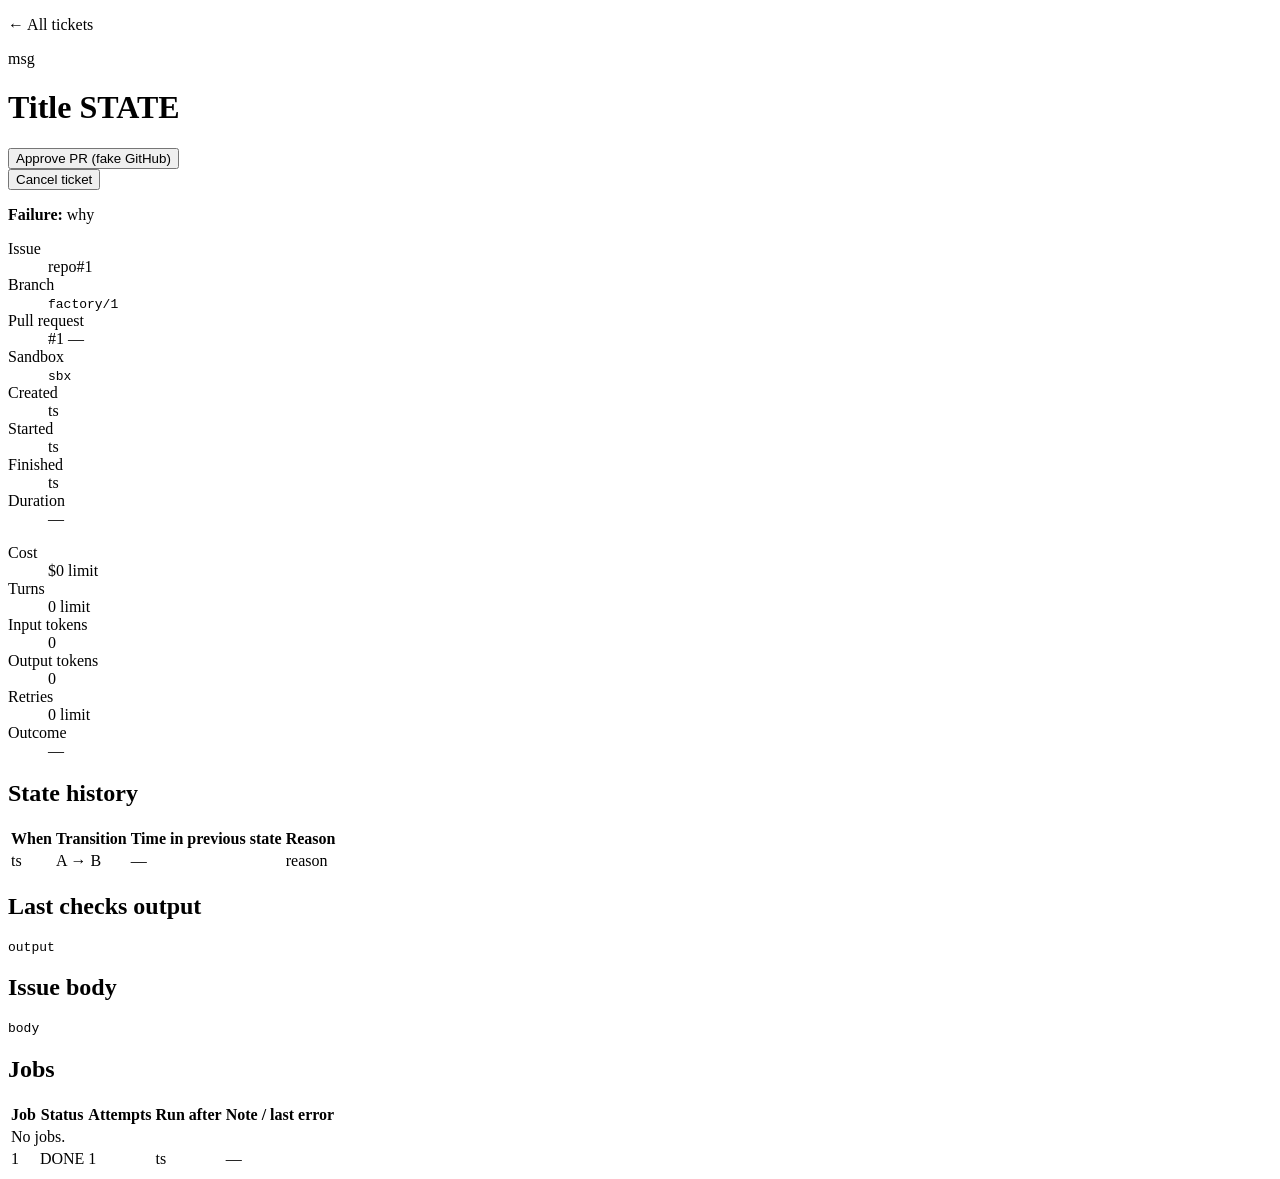
==== software-factory/src/main/resources/templates/ticket.html @ e6fd886d "Dashboard: ticket list, ticket detail with state history, stats Thymeleaf pages at /tickets (filtera" ====
<!DOCTYPE html>
<html xmlns:th="http://www.thymeleaf.org">
<head th:replace="~{layout :: head('Ticket ' + ${t.id})}"></head>
<body>
<header th:replace="~{layout :: nav('tickets')}"></header>
<main>
  <p><a th:href="@{/tickets}">← All tickets</a></p>
  <div class="flash" th:if="${message}" th:text="${message}">msg</div>
  <h1><span th:text="'#' + ${t.id} + ' · ' + ${t.title}">Title</span>
    <span class="badge" th:classappend="${t.state}" th:text="${t.state}">STATE</span></h1>

  <div class="actions" th:unless="${t.state.terminal}">
    <form th:if="${t.state.name() == 'AWAITING_APPROVAL'}" method="post" th:action="@{/tickets/{id}/approve(id=${t.id})}">
      <button class="primary" type="submit">Approve PR (fake GitHub)</button>
    </form>
    <form method="post" th:action="@{/tickets/{id}/cancel(id=${t.id})}">
      <button type="submit">Cancel ticket</button>
    </form>
  </div>

  <p class="err" th:if="${t.failureReason}"><strong>Failure:</strong> <span th:text="${t.failureReason}">why</span></p>

  <div class="grid2">
    <div class="card">
      <dl class="kv">
        <dt>Issue</dt><dd th:text="${t.repo + '#' + t.issueNumber}">repo#1</dd>
        <dt>Branch</dt><dd><code th:text="${t.branchName ?: '—'}">factory/1</code></dd>
        <dt>Pull request</dt>
        <dd><a th:if="${t.prUrl}" th:href="${t.prUrl}" th:text="'#' + ${t.prNumber}">#1</a>
          <span th:unless="${t.prUrl}">—</span></dd>
        <dt>Sandbox</dt><dd><code th:text="${t.sandboxId ?: '—'}">sbx</code></dd>
        <dt>Created</dt><dd th:text="${@fmt.ts(t.createdAt)}">ts</dd>
        <dt>Started</dt><dd th:text="${@fmt.ts(t.startedAt)}">ts</dd>
        <dt>Finished</dt><dd th:text="${@fmt.ts(t.finishedAt)}">ts</dd>
        <dt>Duration</dt><dd th:text="${@fmt.duration(t.elapsed(now))}">—</dd>
      </dl>
    </div>
    <div class="card">
      <dl class="kv">
        <dt>Cost</dt><dd><span th:text="${@fmt.usdPrecise(t.costUsd)}">$0</span>
          <span class="muted" th:text="'of ' + ${@fmt.usd(props.guardrails.maxCostUsd)} + ' limit'">limit</span></dd>
        <dt>Turns</dt><dd><span th:text="${t.turns}">0</span>
          <span class="muted" th:text="'of ' + ${props.guardrails.maxTurns} + ' limit'">limit</span></dd>
        <dt>Input tokens</dt><dd th:text="${#numbers.formatInteger(t.tokensInput, 1, 'COMMA')}">0</dd>
        <dt>Output tokens</dt><dd th:text="${#numbers.formatInteger(t.tokensOutput, 1, 'COMMA')}">0</dd>
        <dt>Retries</dt><dd><span th:text="${t.retries}">0</span>
          <span class="muted" th:text="'of ' + ${props.guardrails.maxRetries} + ' allowed'">limit</span></dd>
        <dt>Outcome</dt><dd th:text="${t.state.terminal} ? ${t.state} : 'in progress'">—</dd>
      </dl>
    </div>
  </div>

  <h2>State history</h2>
  <div class="card">
    <table class="timeline">
      <thead><tr><th>When</th><th>Transition</th><th class="num">Time in previous state</th><th>Reason</th></tr></thead>
      <tbody>
      <tr th:each="h, it : ${history}">
        <td th:text="${@fmt.ts(h.createdAt)}">ts</td>
        <td><span th:if="${h.fromState}"><span class="badge" th:classappend="${h.fromState}" th:text="${h.fromState}">A</span> →</span>
          <span class="badge" th:classappend="${h.toState}" th:text="${h.toState}">B</span></td>
        <td class="num" th:text="${it.first} ? '—' : ${@fmt.between(history[it.index - 1].createdAt, h.createdAt)}">—</td>
        <td class="reason" th:text="${h.reason}">reason</td>
      </tr>
      </tbody>
    </table>
  </div>

  <th:block th:if="${t.lastFeedback}">
    <h2>Last checks output</h2>
    <pre th:text="${t.lastFeedback}">output</pre>
  </th:block>

  <h2>Issue body</h2>
  <pre th:text="${t.body.isEmpty()} ? '(empty)' : ${t.body}">body</pre>

  <h2>Jobs</h2>
  <div class="card">
    <table>
      <thead><tr><th>Job</th><th>Status</th><th class="num">Attempts</th><th>Run after</th><th>Note / last error</th></tr></thead>
      <tbody>
      <tr th:if="${jobs.isEmpty()}"><td colspan="5" class="muted">No jobs.</td></tr>
      <tr th:each="j : ${jobs}">
        <td th:text="${j.id}">1</td><td th:text="${j.status}">DONE</td>
        <td class="num" th:text="${j.attempts}">1</td>
        <td th:text="${@fmt.ts(j.runAfter)}">ts</td>
        <td class="reason" th:text="${j.lastError ?: '—'}">—</td>
      </tr>
      </tbody>
    </table>
  </div>
</main>
</body>
</html>
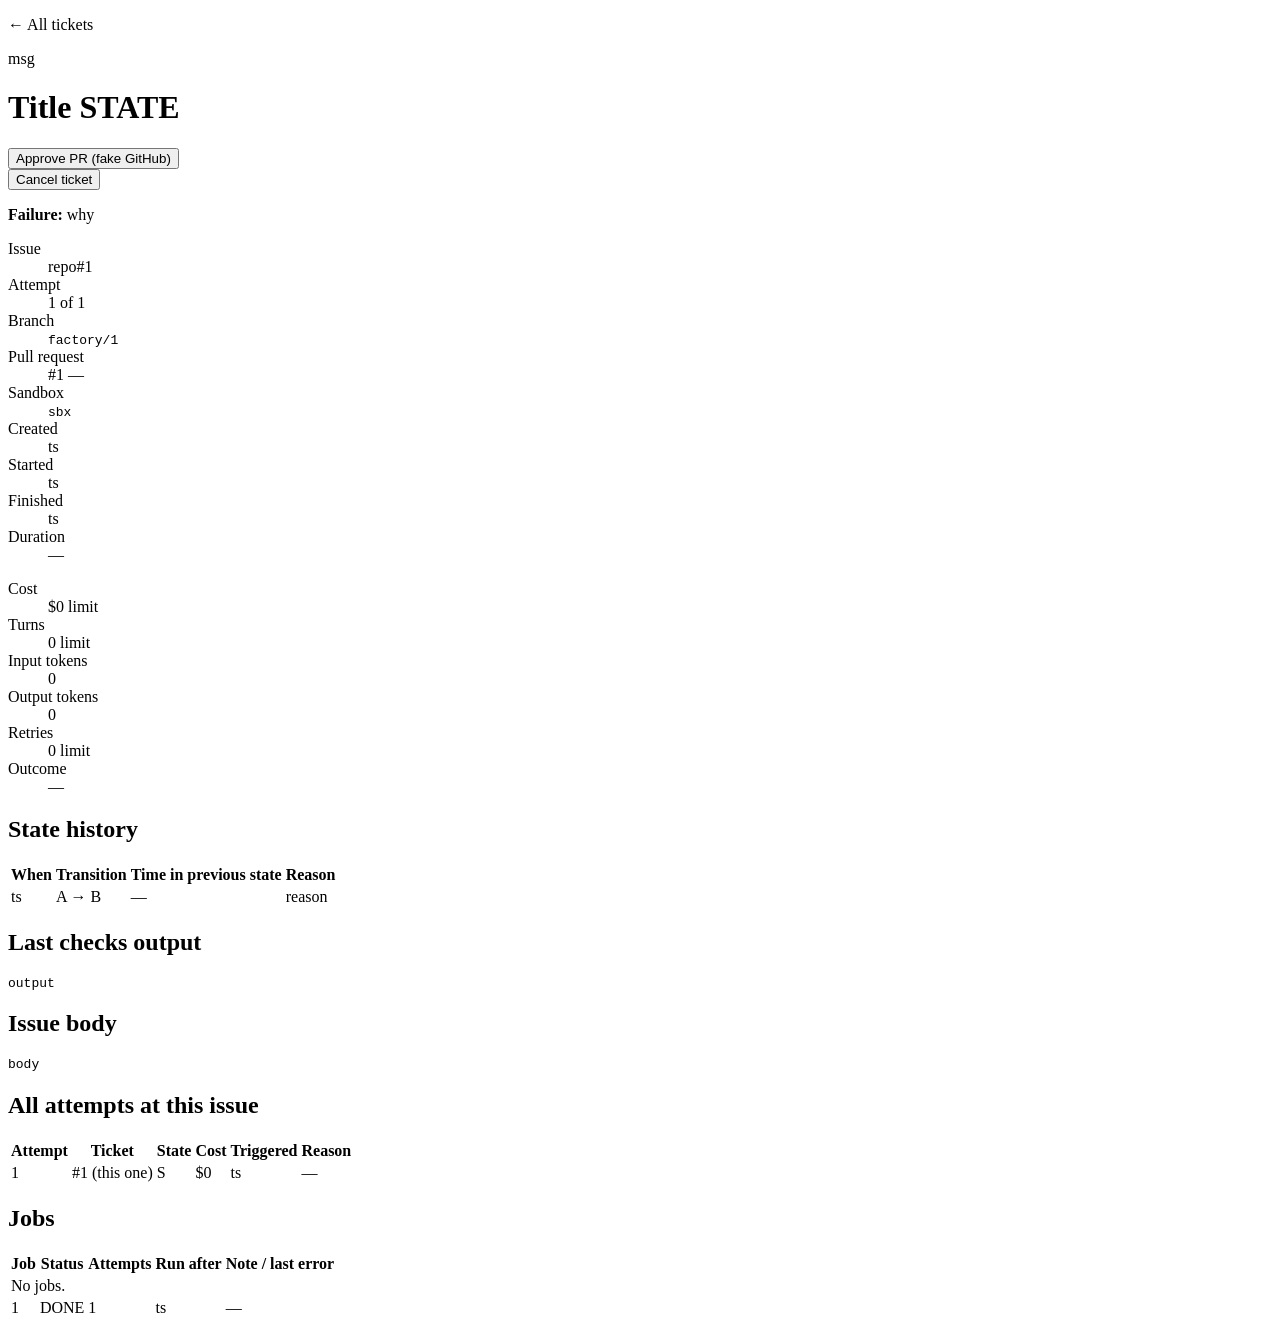
==== commit ac5ce400: "M1: contract tests, attempts per issue, poller reconciliation - Contract suites for GitHubClient, Sa" ====
--- a/software-factory/src/main/resources/templates/ticket.html
+++ b/software-factory/src/main/resources/templates/ticket.html
@@ -10,7 +10,7 @@
     <span class="badge" th:classappend="${t.state}" th:text="${t.state}">STATE</span></h1>
 
   <div class="actions" th:unless="${t.state.terminal}">
-    <form th:if="${t.state.name() == 'AWAITING_APPROVAL'}" method="post" th:action="@{/tickets/{id}/approve(id=${t.id})}">
+    <form th:if="${props.fakeMode() and t.state.name() == 'AWAITING_APPROVAL'}" method="post" th:action="@{/tickets/{id}/approve(id=${t.id})}">
       <button class="primary" type="submit">Approve PR (fake GitHub)</button>
     </form>
     <form method="post" th:action="@{/tickets/{id}/cancel(id=${t.id})}">
@@ -24,6 +24,7 @@
     <div class="card">
       <dl class="kv">
         <dt>Issue</dt><dd th:text="${t.repo + '#' + t.issueNumber}">repo#1</dd>
+        <dt>Attempt</dt><dd th:text="${t.attempt} + ' of ' + ${attempts.size()}">1 of 1</dd>
         <dt>Branch</dt><dd><code th:text="${t.branchName ?: '—'}">factory/1</code></dd>
         <dt>Pull request</dt>
         <dd><a th:if="${t.prUrl}" th:href="${t.prUrl}" th:text="'#' + ${t.prNumber}">#1</a>
@@ -74,6 +75,26 @@
   <h2>Issue body</h2>
   <pre th:text="${t.body.isEmpty()} ? '(empty)' : ${t.body}">body</pre>
 
+  <th:block th:if="${attempts.size() > 1}">
+    <h2>All attempts at this issue</h2>
+    <div class="card">
+      <table>
+        <thead><tr><th>Attempt</th><th>Ticket</th><th>State</th><th class="num">Cost</th><th>Triggered</th><th>Reason</th></tr></thead>
+        <tbody>
+        <tr th:each="a : ${attempts}">
+          <td th:text="${a.attempt}">1</td>
+          <td><a th:href="@{/tickets/{id}(id=${a.id})}" th:text="'#' + ${a.id}">#1</a>
+            <span class="muted" th:if="${a.id == t.id}">(this one)</span></td>
+          <td><span class="badge" th:classappend="${a.state}" th:text="${a.state}">S</span></td>
+          <td class="num" th:text="${@fmt.usd(a.costUsd)}">$0</td>
+          <td class="muted" th:text="${@fmt.ts(a.triggeredAt)}">ts</td>
+          <td class="reason" th:text="${a.failureReason ?: '—'}">—</td>
+        </tr>
+        </tbody>
+      </table>
+    </div>
+  </th:block>
+
   <h2>Jobs</h2>
   <div class="card">
     <table>
